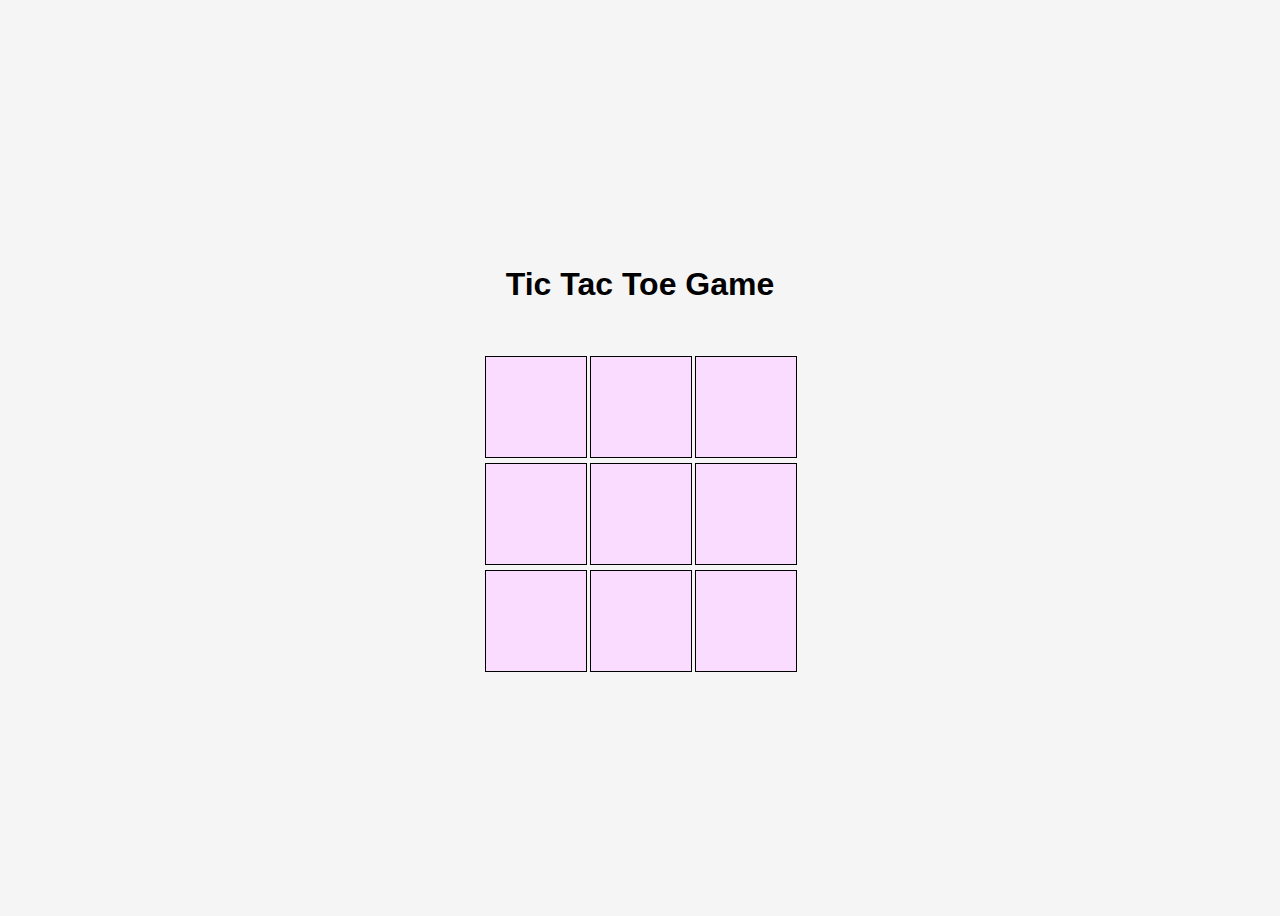
==== index.html @ 09353e64 "Changed the tic-tac-toe.html to index.html" ====
<!DOCTYPE html>
<html>
  <head>
    <title></title>
    <link rel="stylesheet" href="tic-tac-toe.css" />
  </head>
  <body>
    <h1 class="game-title">Tic Tac Toe Game</h1>
    <p class="display-text"></p>
    <div class="game-board">
      <!-- Cells -->
      <div class="cell" id="1"></div>
      <div class="cell" id="2"></div>
      <div class="cell" id="3"></div>
      <div class="cell" id="4"></div>
      <div class="cell" id="5"></div>
      <div class="cell" id="6"></div>
      <div class="cell" id="7"></div>
      <div class="cell" id="8"></div>
      <div class="cell" id="9"></div>
    </div>


    <script src="tic-tac-toe.js"></script>
  </body>
</html>
---- tic-tac-toe.css ----
body {
  font-family: Arial;
  background-color: whitesmoke;
  display: flex;
  flex-direction: column;
  align-items: center;
  justify-content: center;
  min-height: 100vh;
}

.cell {
  background-color: rgb(249, 220, 255);
  border: 1px solid black;
  text-align: center;
  width: 100px;
  height: 100px;
  cursor: pointer;
  font-size: 4rem;
  font-weight: normal;
}

.cell:hover {
  background-color: rgba(240, 248, 255, 0.4);
}

.cell:active {
  opacity: 0.6;
}

.game-board {
  display: grid;
  grid-template-columns: 100px 100px 100px;
  column-gap: 5px;
  row-gap: 5px;
  align-items: center;
}

.end-game-box {
  display: flex;
  align-items: center;
  justify-content: center;
  background-color: rgb(249, 220, 255);
  height: 180px;
  width: 250px;
  border-radius: 10px;
}

.end-game {
  text-align: center;
}
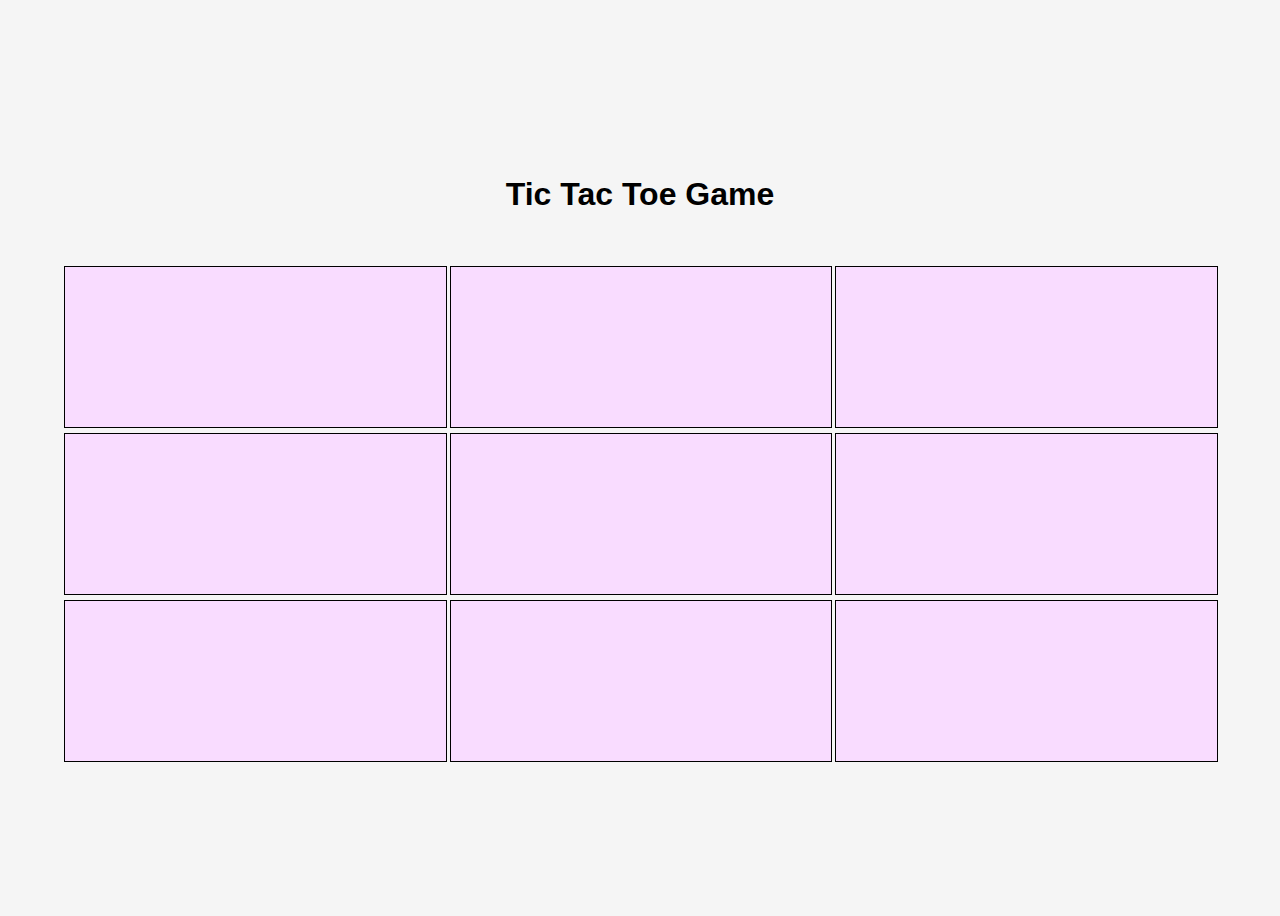
==== commit 4fdc89b7: "Testing media queries" ====
--- a/index.html
+++ b/index.html
@@ -1,4 +1,4 @@
-<!DOCTYPE html>
+ <!DOCTYPE html>
 <html>
   <head>
     <title></title>
--- a/tic-tac-toe.css
+++ b/tic-tac-toe.css
@@ -1,4 +1,4 @@
-body {
+ body {
   font-family: Arial;
   background-color: whitesmoke;
   display: flex;
@@ -9,13 +9,16 @@
 }
 
 .cell {
+  display: flex;
+  align-items: center;
+  justify-content: center;
   background-color: rgb(249, 220, 255);
   border: 1px solid black;
   text-align: center;
-  width: 100px;
-  height: 100px;
+  width: 100%;
+  height: 10rem;
   cursor: pointer;
-  font-size: 4rem;
+  font-size: 8rem;
   font-weight: normal;
 }
 
@@ -29,10 +32,12 @@
 
 .game-board {
   display: grid;
-  grid-template-columns: 100px 100px 100px;
+  grid-template-columns: 1fr 1fr 1fr;
   column-gap: 5px;
   row-gap: 5px;
   align-items: center;
+  justify-content: center;
+  width: 90vw;
 }
 
 .end-game-box {
@@ -40,11 +45,46 @@
   align-items: center;
   justify-content: center;
   background-color: rgb(249, 220, 255);
-  height: 180px;
-  width: 250px;
+  width: 50%;
+  height: 10rem;
   border-radius: 10px;
 }
 
 .end-game {
   text-align: center;
+  font-size: 1.5rem;
+}
+
+@media (max-width: 480px){
+  .game-board {
+    display: grid;
+    grid-template-columns: 1fr 1fr 1fr;
+    column-gap: 5px;
+    row-gap: 5px;
+    align-items: center;
+    justify-content: center;
+    width: 90vw;
+  }
+
+  .cell {
+    background-color: rgb(249, 220, 255);
+    border: 1px solid black;
+    text-align: center;
+    width: 100%;
+    height: 9rem;
+    cursor: pointer;
+    font-size: 4rem;
+    font-weight: normal;
+  }
+
+  .end-game-box {
+    display: flex;
+    align-items: center;
+    justify-content: center;
+    background-color: rgb(249, 220, 255);
+    width: 90%;
+    height: 10rem;
+    border-radius: 10px;
+  }
+  
 }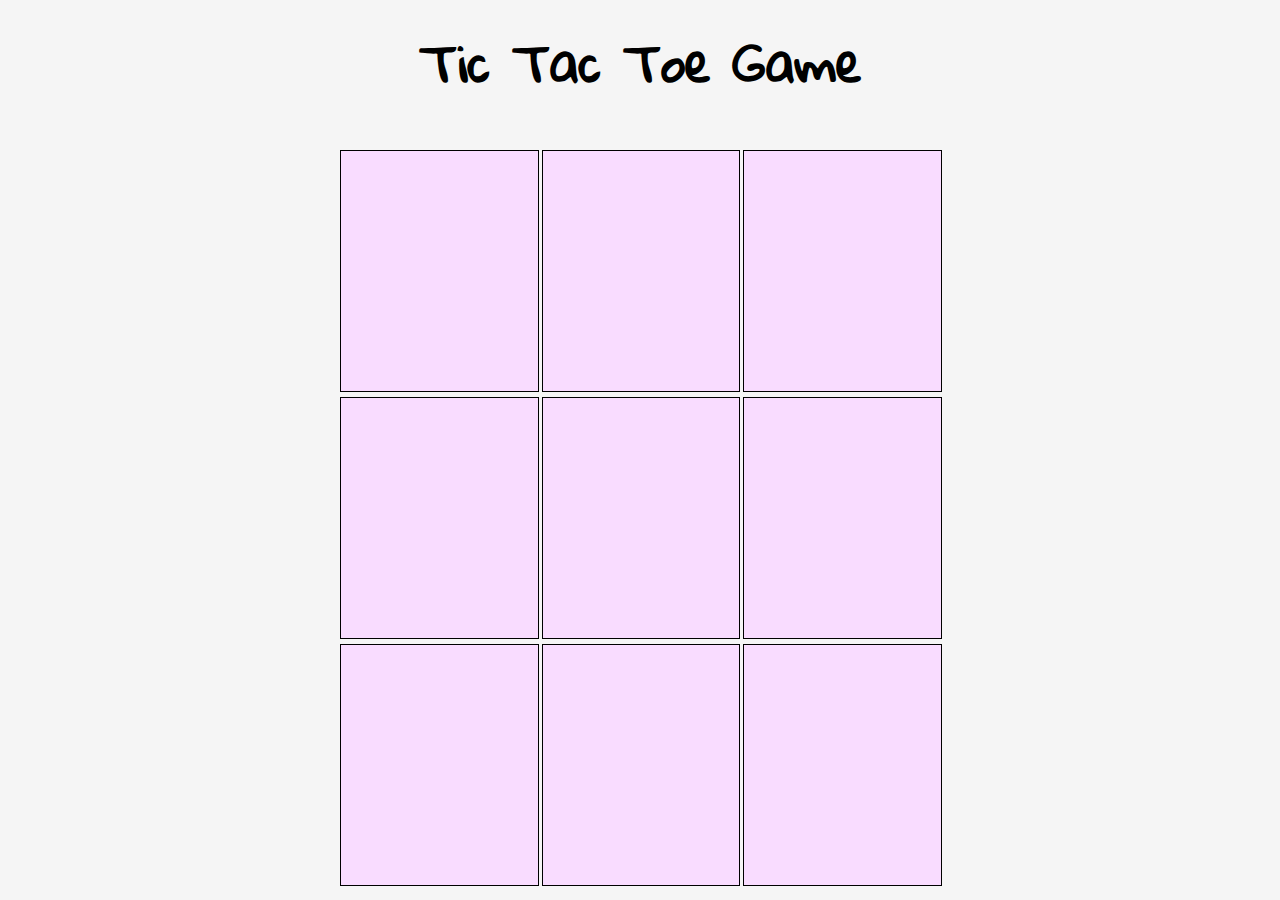
==== commit 96b96c63: "cleaning up the code before I add a restart button and a score counter" ====
--- a/index.html
+++ b/index.html
@@ -9,6 +9,7 @@
     <p class="display-text"></p>
     <div class="game-board">
       <!-- Cells -->
+      <div class="cell" id="0"></div>
       <div class="cell" id="1"></div>
       <div class="cell" id="2"></div>
       <div class="cell" id="3"></div>
@@ -17,10 +18,11 @@
       <div class="cell" id="6"></div>
       <div class="cell" id="7"></div>
       <div class="cell" id="8"></div>
-      <div class="cell" id="9"></div>
     </div>
 
 
-    <script src="tic-tac-toe.js"></script>
+
+    <!-- <script src="tic-tac-toe.js"></script> -->
+    <script src="tic-tac-toe copy.js"></script>
   </body>
 </html>--- a/tic-tac-toe.css
+++ b/tic-tac-toe.css
@@ -1,3 +1,9 @@
+@import url('https://fonts.googleapis.com/css2?family=Figtree:ital,wght@0,300..900;1,300..900&family=Gloria+Hallelujah&family=Matemasie&family=Outfit:wght@100..900&family=Roboto:ital,wght@0,400;0,500;0,700;0,900;1,400;1,500;1,700;1,900&family=Sankofa+Display&display=swap');
+
+* {
+  margin: 0;
+} 
+ 
  body {
   font-family: Arial;
   background-color: whitesmoke;
@@ -16,10 +22,13 @@
   border: 1px solid black;
   text-align: center;
   width: 100%;
-  height: 10rem;
+  height: 15rem;
   cursor: pointer;
   font-size: 8rem;
-  font-weight: normal;
+  font-family: "Gloria Hallelujah", cursive;
+  font-weight: 400;
+  font-style: normal;
+  transition: background-color 0.3s;
 }
 
 .cell:hover {
@@ -37,23 +46,28 @@
   row-gap: 5px;
   align-items: center;
   justify-content: center;
-  width: 90vw;
+  width: min(70vw, 600px);
 }
 
-.end-game-box {
-  display: flex;
-  align-items: center;
-  justify-content: center;
-  background-color: rgb(249, 220, 255);
-  width: 50%;
-  height: 10rem;
-  border-radius: 10px;
+.display-text,
+.game-title {
+  font-style: normal;
+  font-size: 3rem;
+  margin-bottom: 20px;
 }
 
-.end-game {
-  text-align: center;
-  font-size: 1.5rem;
+.display-text {
+  font-family: "Gloria Hallelujah", cursive;
+  font-weight: 900;
+  font-style: normal;
 }
+
+.game-title {
+  font-family: "Gloria Hallelujah", cursive;
+  font-weight: 900;
+  font-style: normal;
+}
+
 
 @media (max-width: 480px){
   .game-board {
@@ -63,7 +77,7 @@
     row-gap: 5px;
     align-items: center;
     justify-content: center;
-    width: 90vw;
+    width: min(80vw, 600px);
   }
 
   .cell {
@@ -76,15 +90,4 @@
     font-size: 4rem;
     font-weight: normal;
   }
-
-  .end-game-box {
-    display: flex;
-    align-items: center;
-    justify-content: center;
-    background-color: rgb(249, 220, 255);
-    width: 90%;
-    height: 10rem;
-    border-radius: 10px;
-  }
-  
 }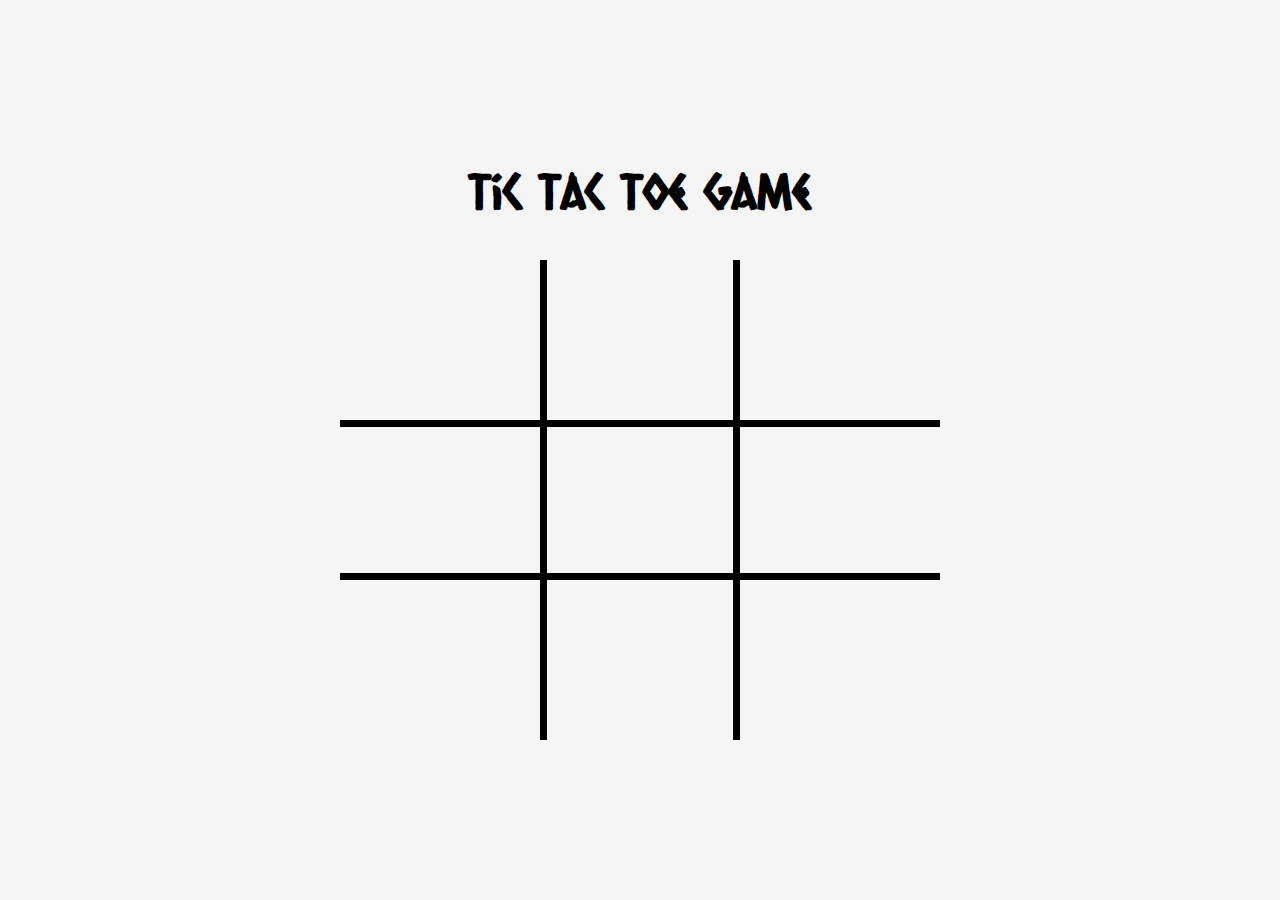
==== commit 485807eb: "Finished the styling. Moving on to adding a restart button" ====
--- a/index.html
+++ b/index.html
@@ -9,15 +9,15 @@
     <p class="display-text"></p>
     <div class="game-board">
       <!-- Cells -->
-      <div class="cell" id="0"></div>
-      <div class="cell" id="1"></div>
-      <div class="cell" id="2"></div>
-      <div class="cell" id="3"></div>
-      <div class="cell" id="4"></div>
-      <div class="cell" id="5"></div>
-      <div class="cell" id="6"></div>
-      <div class="cell" id="7"></div>
-      <div class="cell" id="8"></div>
+      <div class="cell first" id="0"></div>
+      <div class="cell second" id="1"></div>
+      <div class="cell third" id="2"></div>
+      <div class="cell fourth" id="3"></div>
+      <div class="cell fifth" id="4"></div>
+      <div class="cell sixth" id="5"></div>
+      <div class="cell seventh" id="6"></div>
+      <div class="cell eight" id="7"></div>
+      <div class="cell ninth" id="8"></div>
     </div>
 
 
--- a/tic-tac-toe.css
+++ b/tic-tac-toe.css
@@ -1,7 +1,14 @@
-@import url('https://fonts.googleapis.com/css2?family=Figtree:ital,wght@0,300..900;1,300..900&family=Gloria+Hallelujah&family=Matemasie&family=Outfit:wght@100..900&family=Roboto:ital,wght@0,400;0,500;0,700;0,900;1,400;1,500;1,700;1,900&family=Sankofa+Display&display=swap');
+@import url('https://fonts.googleapis.com/css2?family=Caesar+Dressing&family=Jersey+10&family=Rubik+Lines&display=swap');
+
+:root {
+  --font-fam: "Caesar Dressing", system-ui;
+  --font-weight: 400;
+  --font-style: normal;
+}
 
 * {
   margin: 0;
+  box-sizing: border-box;
 } 
  
  body {
@@ -12,27 +19,52 @@
   align-items: center;
   justify-content: center;
   min-height: 100vh;
+  min-width: 100vw;
 }
 
 .cell {
   display: flex;
   align-items: center;
   justify-content: center;
-  background-color: rgb(249, 220, 255);
-  border: 1px solid black;
+  /* background-color: rgb(249, 220, 255); */
+  border: 7px solid black;
   text-align: center;
   width: 100%;
-  height: 15rem;
+  height: 10rem;
   cursor: pointer;
-  font-size: 8rem;
-  font-family: "Gloria Hallelujah", cursive;
-  font-weight: 400;
-  font-style: normal;
+  font-size: 6rem;
+  font-family: var(--font-fam);
+  font-weight: var(--font-weight);
+  font-style: var(--font-style);
   transition: background-color 0.3s;
 }
 
+
+.first,
+.fourth,
+.seventh,
+.third,
+.sixth,
+.ninth {
+  border-right: none;
+  border-left: none;
+}
+
+
+.first,
+.second,
+.third,
+.seventh,
+.eight,
+.ninth {
+  border-top: none;
+  border-bottom: none;
+}
+
+
 .cell:hover {
-  background-color: rgba(240, 248, 255, 0.4);
+  background-color: rgb(255, 255, 255);
+  /* background-color: rgb(209, 255, 197); */
 }
 
 .cell:active {
@@ -42,8 +74,6 @@
 .game-board {
   display: grid;
   grid-template-columns: 1fr 1fr 1fr;
-  column-gap: 5px;
-  row-gap: 5px;
   align-items: center;
   justify-content: center;
   width: min(70vw, 600px);
@@ -56,38 +86,96 @@
   margin-bottom: 20px;
 }
 
+.display-text,
+.game-title {
+  --font-fam: "Caesar Dressing", system-ui;
+  --font-weight: 900;
+}
+
 .display-text {
-  font-family: "Gloria Hallelujah", cursive;
-  font-weight: 900;
-  font-style: normal;
+  font-family: var(--font-fam);
+  font-weight: var(--font-weight);
+  font-style: var(--font-style);
 }
 
 .game-title {
-  font-family: "Gloria Hallelujah", cursive;
-  font-weight: 900;
-  font-style: normal;
+  font-family: var(--font-fam);
+  font-weight: var(--font-weight);
+  font-style: var(--font-style);
 }
 
 
 @media (max-width: 480px){
+  * {
+    margin: 0;
+    padding: 0;
+    box-sizing: border-box;
+  } 
+
+  body {
+    font-family: Arial;
+    background-color: whitesmoke;
+    display: flex;
+    flex-direction: column;
+    align-items: center;
+    /* justify-content: center; */
+    min-height: 100vh;
+    min-width: 100vw;
+  }
+
   .game-board {
     display: grid;
     grid-template-columns: 1fr 1fr 1fr;
-    column-gap: 5px;
-    row-gap: 5px;
     align-items: center;
     justify-content: center;
     width: min(80vw, 600px);
   }
 
   .cell {
-    background-color: rgb(249, 220, 255);
-    border: 1px solid black;
+    display: flex;
+    align-items: center;
+    justify-content: center;
+    border: 5px solid black;
     text-align: center;
     width: 100%;
-    height: 9rem;
+    height: 7rem;
     cursor: pointer;
     font-size: 4rem;
-    font-weight: normal;
+    font-family: var(--font-fam);
+    font-weight: var(--font-weight);
+    font-style: var(--font-style);
+    transition: background-color 0.3s;
+  }
+
+  .first,
+  .fourth,
+  .seventh,
+  .third,
+  .sixth,
+  .ninth {
+    border-right: none;
+    border-left: none;
+  }
+
+
+  .first,
+  .second,
+  .third,
+  .seventh,
+  .eight,
+  .ninth {
+    border-top: none;
+    border-bottom: none;
+  }
+
+  .display-text,
+  .game-title {
+    font-style: normal;
+    font-size: 2rem;
+    margin-bottom: 20px;
+  }
+
+  .display-text {
+    margin-bottom: 50px;
   }
 }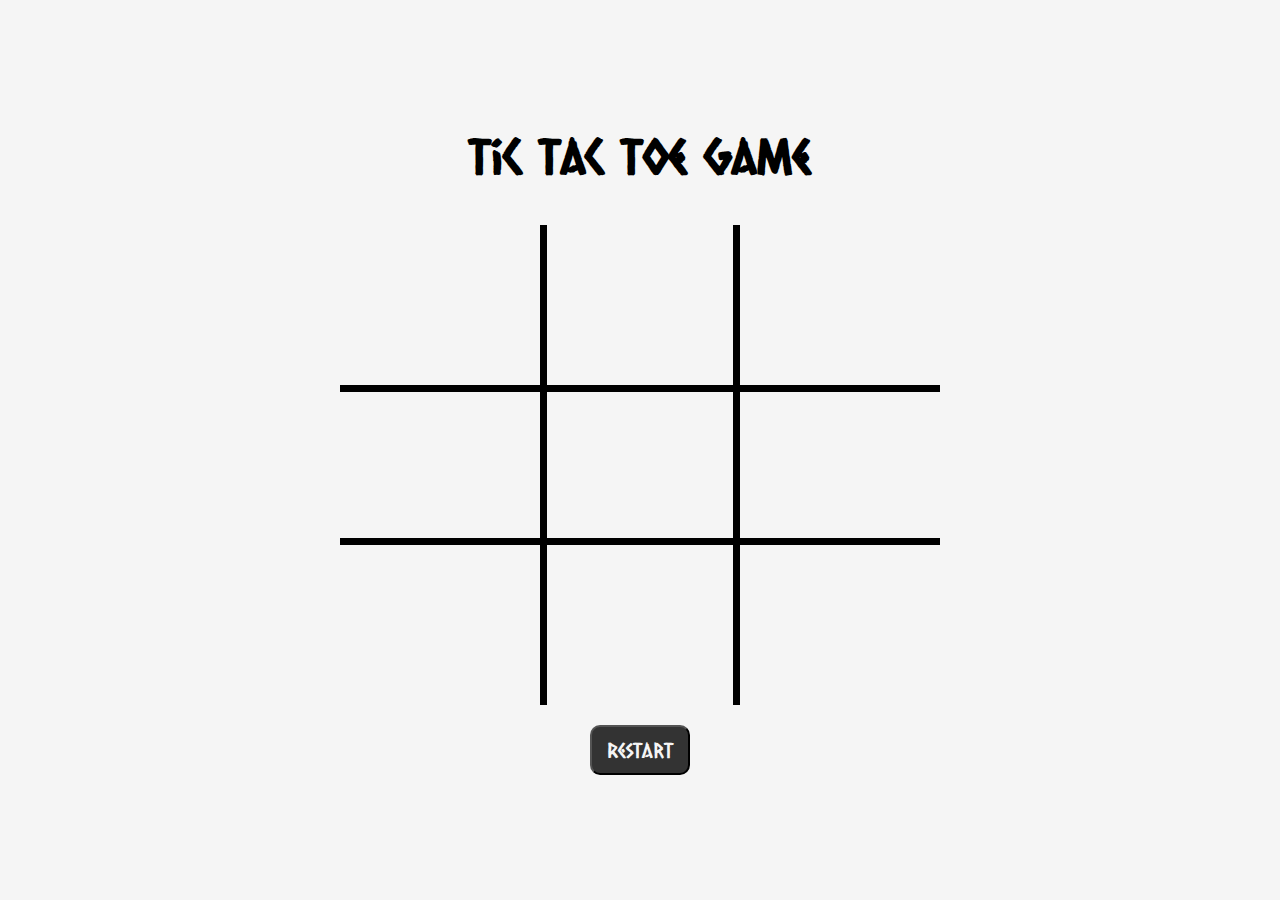
==== commit e81bdd74: "Added a restart button and fixed the responsiveness a bit" ====
--- a/index.html
+++ b/index.html
@@ -19,7 +19,9 @@
       <div class="cell eight" id="7"></div>
       <div class="cell ninth" id="8"></div>
     </div>
-
+    <div class="btn-container">
+      <button class="js-restart restart">Restart</button>
+    </div>
 
 
     <!-- <script src="tic-tac-toe.js"></script> -->
--- a/tic-tac-toe.css
+++ b/tic-tac-toe.css
@@ -104,6 +104,23 @@
   font-style: var(--font-style);
 }
 
+.restart {
+  margin-top: 20px;
+  font-family: var(--font-fam);
+  font-weight: 500;
+  background-color: rgb(51, 51, 51);
+  color: rgb(245, 245, 245);
+  border-radius: 10px;
+  padding: 10px 15px;
+  font-size: 1.3rem;
+  transition: opacity 0.3s;
+  cursor: pointer;
+}
+
+.restart:hover {
+  opacity: 0.9;
+}
+
 
 @media (max-width: 480px){
   * {
@@ -128,7 +145,7 @@
     grid-template-columns: 1fr 1fr 1fr;
     align-items: center;
     justify-content: center;
-    width: min(80vw, 600px);
+    width: min(90vw, 600px);
   }
 
   .cell {
@@ -138,7 +155,7 @@
     border: 5px solid black;
     text-align: center;
     width: 100%;
-    height: 7rem;
+    height: min(10rem, 20vh);
     cursor: pointer;
     font-size: 4rem;
     font-family: var(--font-fam);
